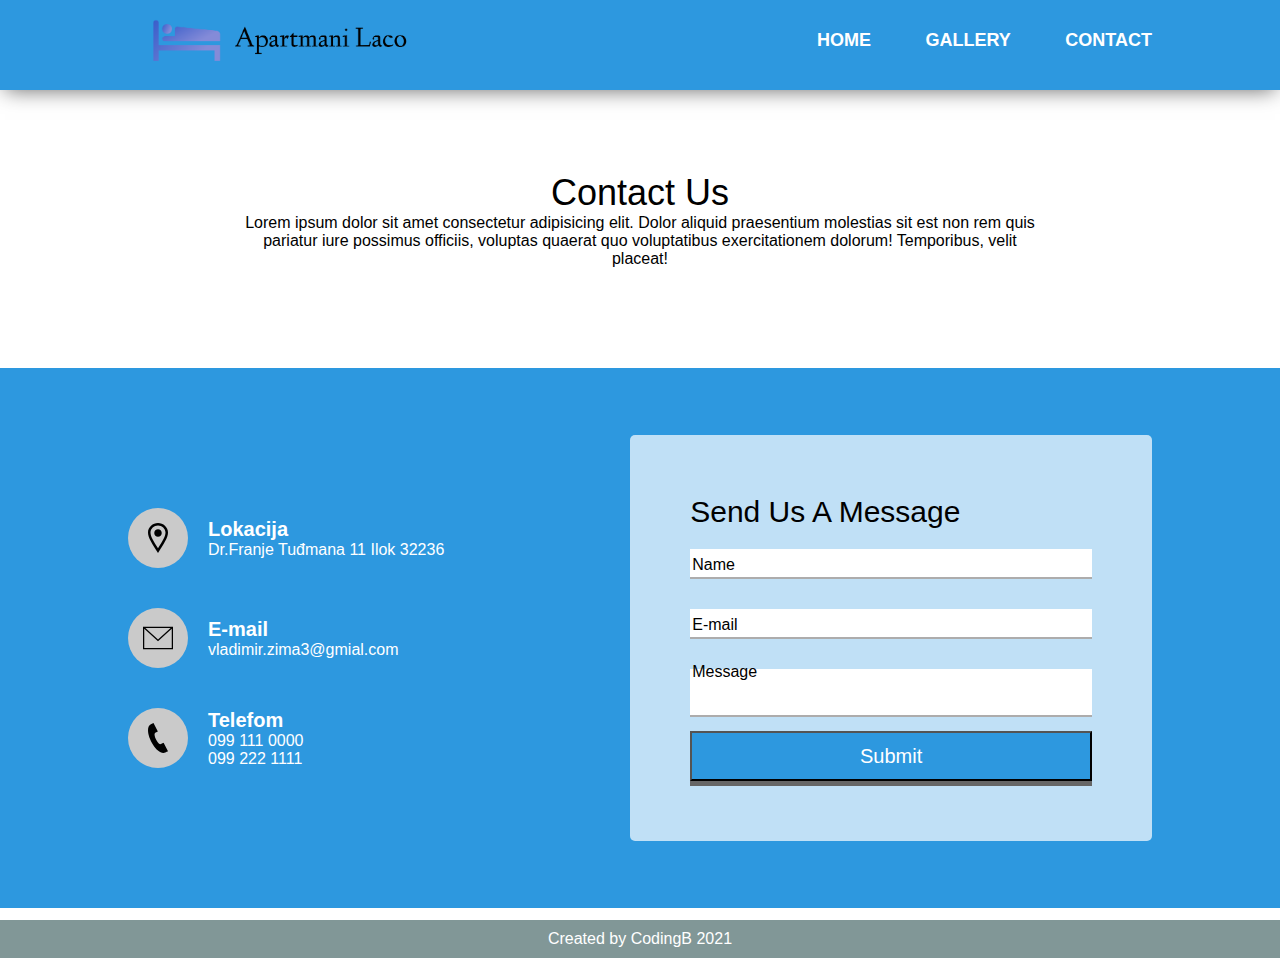
==== contact.html @ f779cf2f "First commit" ====
<!DOCTYPE html>
<html lang="en">
<head>
    <meta charset="UTF-8">
    <meta http-equiv="X-UA-Compatible" content="IE=edge">
    <meta name="viewport" content="width=device-width, initial-scale=1.0">
    <link rel="stylesheet" href="./style.css">
    <link rel="stylesheet" href="./style-contact.css">
    <title>Contact</title>
</head>
<body>
    
    <header id="blue-theme">
        <div id="navigation">
          <a href="index.html"><img id="logo" src="./Assets/logov1.png"/></a>
          <nav id="nav-links">
            <ul>
              <li class="nav-link"><a href="./index.html">Home</a></li>
              <li class="nav-link"><a href="./gallery.html">Gallery</a></li>
              <li class="nav-link"><a href="./contact.html">Contact</a></li>
            </ul>
            
          </nav>
          <div class="burger">
            <div id="line1"></div>
            <div id="line2"></div>
            <div id="line3"></div>
        </div>
        </div>
      </header>
      <div id="contact">
      <div id="contact-title">
          <h1 id="title">Contact Us</h1>
          <p>Lorem ipsum dolor sit amet consectetur adipisicing elit. Dolor aliquid praesentium molestias sit est non rem quis pariatur iure possimus officiis, voluptas quaerat quo voluptatibus exercitationem dolorum! Temporibus, velit placeat!</p>
      </div>
      <div id="container">
      <div id="contact-info">
        <div class="info">
          <div class="icon">
            <img src="./Assets/iconmonstr-location-2.svg" alt="">
          </div>
          <div class="text">
            <h3>Lokacija</h3>
            <p>Dr.Franje Tuđmana 11 Ilok 32236</p>
          </div>
          </div>
        <div class="info">
            <div class="icon"><img src="./Assets/iconmonstr-mail-thin.svg" alt=""></div>
            <div class="text">
              <h3>E-mail</h3>
              <p>vladimir.zima3@gmial.com</p>
            </div>
        </div>
        <div class="info">
              <div class="icon">
                <img src="./Assets/iconmonstr-phone-1.svg" alt="">
              </div>
              <div class="text">
                <h3>Telefom</h3>
                <p>099 111 0000<br>
                099 222 1111
              </p>
              </div>
        </div>
      </div>
      <div id="contact-form">
          <form>
              <h2>Send Us A Message</h2>
              <div class="form-component">
              
              <input type="text" name="name" autocomplete="off" required>
              <label for="name"><span>Name</span></label>
            </div>
            <div class="form-component">
              
              <input type="email" name="email" autocomplete="off" required>
              <label for="email"><span>E-mail</span>
              </label>
              </div>
              <div class="form-component">
              
              <textarea name="message" id=""  autocomplete="off" required ></textarea>
              <label for="message"><span>Message</span></label>
              </div>
              <button type="submit" id="submit">Submit</button>
          </form>
      </div>
      </div>
    </div>
    </div>

    <div id="footer">
      <div class="container">
          <p>Created by CodingB 2021</p>
      </div>
</div>

      <script src="./script.js"></script>
</body>
</html>
---- style.css ----
html, body {
  overflow-y: scroll;
  scrollbar-width: none;
}

body{
    padding:0;
     margin:0;
     font-family:"Work Sans",sans-serif;
     display: block;
     box-sizing: border-box;
     overflow-x: hidden;
     scrollbar-width: none;
     color:rgb(0, 0, 0);
   }

   header{
     background:rgb(32, 178, 170);
     -webkit-touch-callout: none; /* iOS Safari */
     -webkit-user-select: none; /* Safari */
      -khtml-user-select: none; /* Konqueror HTML */
        -moz-user-select: none; /* Firefox */
         -ms-user-select: none; /* Internet Explorer/Edge */
             user-select: none; 

             box-shadow: 0px 5px 20px -5px rgba(0,0,0,0.6);
             z-index: 100;
             position:relative;
             min-height: 10vh;
   }
   #logo{
     position: absolute;
     left:10%;
     
   
    width:300px;
    
    
     
   }
   nav{
     float:right;
     height:100%;
     display:flex;
     align-items: center;
   }
   
   header::after{
     content:'';
     display:table;
     clear:both;
    }
   
   #navigation{
     width:80%;
     height: 80px;
     margin:0 auto;
     
     
   }
   nav ul{
     margin:0;
     padding:0;
     list-style:none;
     
   }
   nav li{
     display:inline-block;
     margin-left:50px;
     margin-top:15px;
     padding:10px 0;
     margin-bottom:15px;
     position:relative;
   }
   nav a {
     color:white;
     text-decoration:none;
     text-transform:uppercase;
     font-size:18px;
     font-weight:700 ;
     position: relative;
   }
   nav a:hover{
     color:rgba(4, 47, 47, 1);
   }
   nav a:focus{
       outline:none;
   }
   nav a::before{
     content:"";
     display:block;
     position:absolute;
     height:5px;
     border-radius:50px;
     
     background-color:rgba(4, 47, 47, 1);
     top:-10px;
     width:0%;
     transition:all  200ms ease-in-out 150ms;
   }
   
   .burger{
     position:absolute;
    right:5%;
    top:30px;
    display: none;
    cursor: pointer;
    
   }
   .burger div{
     height:3px;
     width:25px;
     background-color: white;
     margin-top: 5px;
     transition: all 200ms ease-in;
   }
   
   nav a:hover::before{
     width:100%;
   }
   #main{
       width:100%;
       display:block;
       background-image: url("https://images.pexels.com/photos/1680140/pexels-photo-1680140.jpeg?auto=compress&cs=tinysrgb&dpr=2&h=750&w=1260");
       background-repeat: no-repeat;
       background-attachment: fixed;
       background-position: center; 
       background-size: cover;
   }
   
   #about,#location
   {
      min-height: 80vh;
       width:100%;
    }

   #landing{
       
       display: flex;
       justify-content: center;
       align-items: center;
       min-height: 100vh;
       width:100%;
   }
   #landing img{
       margin: 0 auto;
       color:rgb(12, 70, 70);
       background-color:rgba(32, 178, 170,0.5);
       padding: 10px;
       border-radius: 500px;
       max-width:400px;
       
       
   }
  
   #about{
      
       background-color:rgba(32, 178, 170,0.5) ;
       color:rgb(255, 255, 255);
      
       }

       #location .paragraph{
         background-color: white;
         
         min-height: 500px;
        
        
       }

   section{
       display: flex;
       overflow: hidden;
       justify-content:center;
       align-items:center;
       padding-top: 50px;
       width: 80%;
       margin:auto;
       
   }
   article{
    width:100%;
    display:grid;
    grid-template-columns:repeat(auto-fit, minmax(400px, 1fr));
    grid-gap:100px;
    justify-content:center;
    align-items:center;
    overflow:hidden;
    margin: 100px auto;
    
    
   }
   .reverse{
     margin-left:0;
   }
   article img{
       max-height: 500px;
       max-width: 90%;
       margin:auto;
       
       
       
       
    }

  #second{
    height: 500px;
       max-width: 90%;
       margin:auto;
       
      

  }
  

   .paragraph{
       min-width: 300px;
    max-width:500px;
    min-height: 400px;
    
    border-radius: 5px;
    margin:auto;
   
    
    
   }
   .paragraph h2{
       font-size: 36px;
       font-weight: 700;
       margin-bottom: 100px;
   }
    .paragraph p{
       
        text-align: left;
        font-size: 20px;
        line-height: 30px;


   }
   #location .paragraph h2,
   #location .paragraph p{
    padding: 0 50px;
   }
   #contact-button{
       display:block;
       
       text-align: left;
       
       padding:50px 50px 20px 50px;
       
   }
   #contact-button button{
       color:white;
       background-color:rgba(45, 152, 223, 1);
       padding: 10px;
       border-radius: 50px;
       font-size:30px;
       font-weight: 700;
       transition: all 200ms ease-in-out;
       border:none;

   }
   #contact-button a{
    color:white;
    text-decoration: none;
   }
 
   #contact-button button:hover{
    box-shadow: 5px 5px 20px -5px rgba(0,0,0,0.6);
    transform: scale(1.05);
   }
   #contact-button button:active{
    box-shadow: none;
    transform: scale(1.0);
   }
   #footer{
     width:100%;
     color:white;
     background-color: rgba(4, 47, 47, 0.5);
     text-align: center;
     margin:0;
     padding:0;
     position: static;
     bottom: 0;
     z-index: 1000;

   }
   #footer p{
     margin:0;
     padding:10px;

   }
   @media only screen and (max-width: 966px){
    
    #second{
      order:2;
    }
   }
   @media only screen and (max-width: 880px) {
     .burger{
       display:block;
     }
     nav{
       position: absolute;
       top:10vh;
       padding-top:10vh;
       right:0;
       background-color: rgba(32, 178, 170,1);
       flex-direction: column;
       flex-wrap: nowrap;
       width:50%;
       height:90.5vh;
       transform: translateX(100%);
     }
     nav li{
       display: block;
       margin-bottom: 20vh;
       opacity:0;
       transition: all 500ms ease-in;
     }
     .paragraph{
      padding: 0 50px;
     
     }
   }
   .transition{
     transition: all 300ms ease-in;
   }

   .activated{
     transform: translateX(0%);
     opacity:1
   }

   .clicked #line1{
    transform: translateY(8px) rotate(45deg);
   }

   
   .clicked #line2{
     opacity:0;

  }
  
  .clicked #line3{
    transform: translateY(-8px)  rotate(-45deg)  ;
    
  }
---- style-contact.css ----
*{
    margin:0;
    padding:0;
}
#blue-theme{
    background-color: rgba(45, 152, 223, 1);
    
}
#contact{
    position:relative;
    min-height: 90vh;
    padding-top:20px;
    display: flex;
    flex-direction: column;
    justify-content: center;
    align-items: center;
    width:100%;

}

#contact-title{
    width:80%;
    max-width:800px;
    text-align: center;
    padding:50px 0;
}
#contact-title #title{
    font-size: 36px;
    font-weight: 500;
}
#contact-title  p{
    font-size:16px;
    font-weight: 300;
}
#container{
    width: 80%;
    display: flex;
    flex-direction: row;
    
    align-items: center;
    margin-top:50px;
    padding: 0 10vw;
    background-color:rgb(45, 152, 223);
    min-height: 60vh;

}

#contact-info{
    width: 50%;
    display: flex;
    flex-direction: column;
    
}

#contact-info .info{
    position:relative;
    padding: 20px 0;
    display: flex;
    align-items: center;
    
   
    
}
#contact-info .info .icon{
    min-width: 60px;
    height:60px;
    display: flex;
    align-items: center;
    justify-content: center;
    border-radius: 50%;
    background-color: rgb(202, 202, 202);

}
#contact-info .info .icon img{
    width: 30px;
    height: 30px;
}

#contact-info .info .text{
    display: flex;
    flex-direction: column;
    margin:0 0 0 20px;
    font-size:16px;
    font-weight: 300;
    color: white;
    padding: 0;
    
}
#contact-info .info .text h3{
    font-weight: 700 ;
    margin:0;
    padding: 0;
    font-size: 20px;
}
#contact-info .info .text p{
    margin:0;
    padding: 0;

}

#contact-form{
    width:40%; 
    background-color: rgba(255, 255, 255,0.7);
    display:flex;
    padding:60px;
    border-radius: 5px;
}
#contact-form form{
    width:100%;
}
#contact-form h2{
    font-size:30px;
    font-weight: 500;

}

#contact-form .form-component{
    position:relative;
    width:100%; 
    margin-top: 10px;
}

#contact-form .form-component input,
#contact-form .form-component textarea{
    width:100%;
    padding:5px 0; 
    font-size:16px;
    border:none;
    margin:10px 0;
    border-bottom: 2px solid rgb(173, 172, 172);
    outline: none;
    resize:none;
}
#contact-form .form-component label  {
    position:absolute;
    left:0;
    bottom: 0;
    margin:10px 0;
    width: 100%;
    height: 100%;
    font-size:16px;  
    pointer-events: none;
    transition: all 500ms ease;

}
#contact-form .form-component textarea + label{
    bottom:35px;
}

.form-component label span{
    position: absolute;
    bottom: 5px;
    left:2px;
    transition:300ms;

}
.form-component input:focus + label span,
.form-component input:valid + label span
{
    font-size: 12px;
    transform: translateY(-30px);
}

.form-component textarea:focus + label span,
.form-component textarea:valid + label span
{
    font-size: 12px;
    transform: translateY(-30px);
}
button{
    width: 100%;
    height: 50px;
    font-size: 20px;
    background-color:rgba(45, 152, 223, 1) ;
    box-shadow: 0 5px #666;
    outline:none;
    color: white;
}
button:hover
{
  background-color:rgb(22, 138, 216);
 

}
button:active{
  
  transform: translateY(4px);
  box-shadow: 0 1px #666;
}

@media only screen and (max-width: 880px) {
    #blue-theme nav{
        background-color:rgba(45, 152, 223, 1);
    }
    #container{
        flex-wrap: wrap;
        
    }
    #contact-form{
        width: 100%;
    }
}
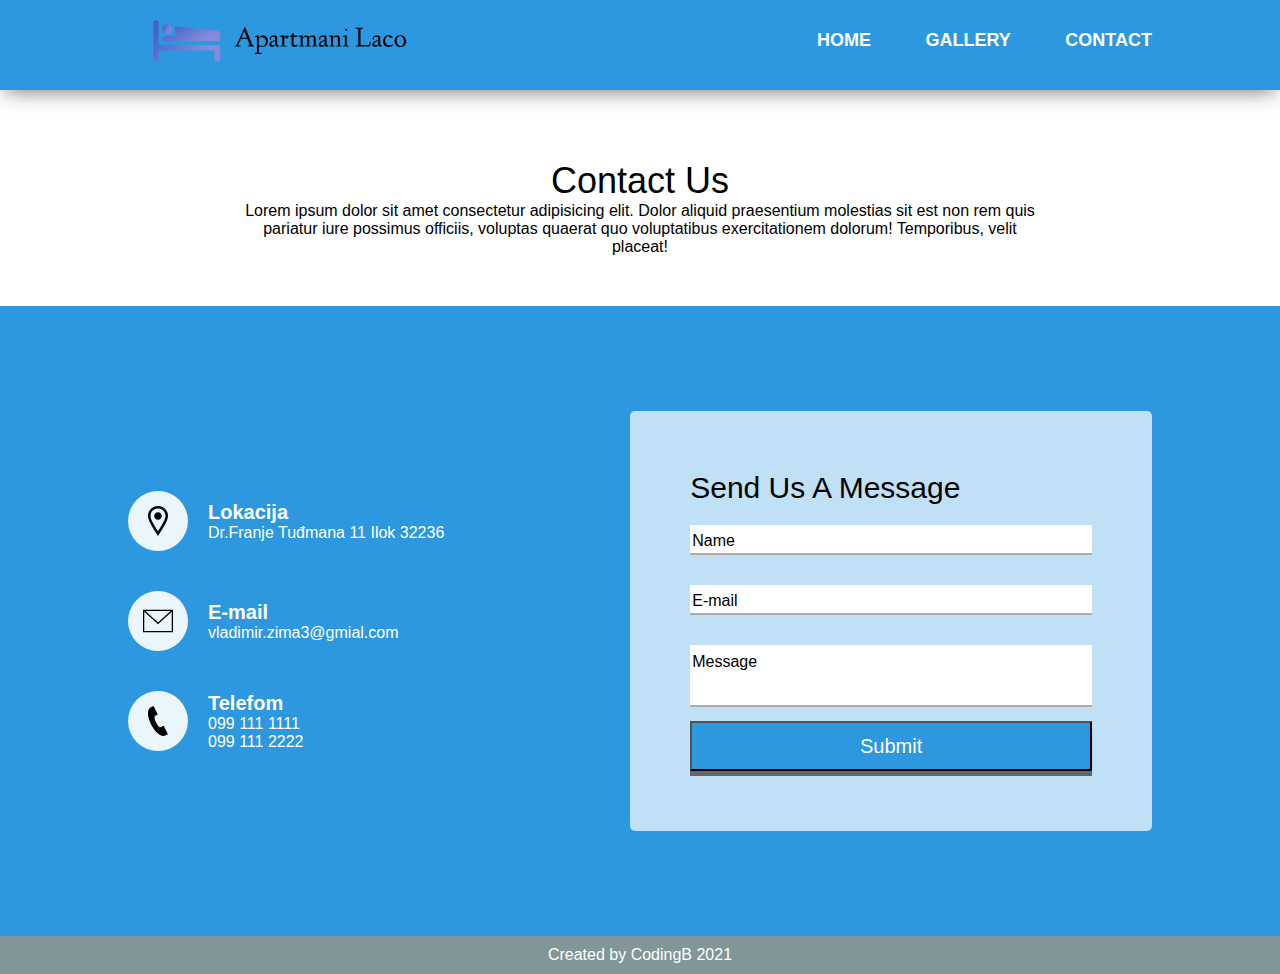
==== commit 5e271833: "minor bugs fixed iframes map needs work" ====
--- a/contact.html
+++ b/contact.html
@@ -9,7 +9,7 @@
     <title>Contact</title>
 </head>
 <body>
-    
+    <div id="wrapper">
     <header id="blue-theme">
         <div id="navigation">
           <a href="index.html"><img id="logo" src="./Assets/logov1.png"/></a>
@@ -57,9 +57,9 @@
               </div>
               <div class="text">
                 <h3>Telefom</h3>
-                <p>099 111 0000<br>
-                099 222 1111
-              </p>
+                <span>099 111 1111<br>
+                  099 111 2222
+                </span>
               </div>
         </div>
       </div>
@@ -73,7 +73,7 @@
             </div>
             <div class="form-component">
               
-              <input type="email" name="email" autocomplete="off" required>
+              <input  id="mail" type="email" name="email"  placeholder=" " autocomplete="off" required>
               <label for="email"><span>E-mail</span>
               </label>
               </div>
@@ -94,7 +94,7 @@
           <p>Created by CodingB 2021</p>
       </div>
 </div>
-
+</div>
       <script src="./script.js"></script>
 </body>
 </html>
--- a/style.css
+++ b/style.css
@@ -1,8 +1,10 @@
-
-html, body {
-  overflow-y: scroll;
-  scrollbar-width: none;
+*{
+  padding:0;
+  margin:0;
+  
+
 }
+
 
 body{
     padding:0;
@@ -11,7 +13,7 @@
      display: block;
      box-sizing: border-box;
      overflow-x: hidden;
-     scrollbar-width: none;
+     
      color:rgb(0, 0, 0);
    }
 
@@ -26,13 +28,14 @@
 
              box-shadow: 0px 5px 20px -5px rgba(0,0,0,0.6);
              z-index: 100;
-             position:relative;
+             position:fixed;
+             width:100%;
              min-height: 10vh;
    }
    #logo{
      position: absolute;
      left:10%;
-     
+    min-width: 200px;
    
     width:300px;
     
@@ -106,6 +109,7 @@
     top:30px;
     display: none;
     cursor: pointer;
+    overflow-x: hidden;
     
    }
    .burger div{
@@ -120,13 +124,16 @@
      width:100%;
    }
    #main{
+     
        width:100%;
+       min-height: 100vh;
        display:block;
        background-image: url("https://images.pexels.com/photos/1680140/pexels-photo-1680140.jpeg?auto=compress&cs=tinysrgb&dpr=2&h=750&w=1260");
        background-repeat: no-repeat;
        background-attachment: fixed;
        background-position: center; 
-       background-size: cover;
+       background-size:cover;
+       overflow-x: hidden;
    }
    
    #about,#location
@@ -136,23 +143,29 @@
     }
 
    #landing{
-       
        display: flex;
        justify-content: center;
        align-items: center;
        min-height: 100vh;
        width:100%;
    }
+   #landing #img-container{
+    margin: 0 auto;
+    background-color:rgba(32, 178, 170,0.5);
+    
+    min-width: 250px;
+    width: 400px;
+    max-width:400px;
+    display: flex;
+    padding: 10px;
+    border-radius: 500px;
+   }
    #landing img{
-       margin: 0 auto;
-       color:rgb(12, 70, 70);
-       background-color:rgba(32, 178, 170,0.5);
-       padding: 10px;
-       border-radius: 500px;
-       max-width:400px;
-       
-       
-   }
+       
+       
+       max-width:100%;
+       max-height:100%;
+       }
   
    #about{
       
@@ -198,6 +211,9 @@
        max-height: 500px;
        max-width: 90%;
        margin:auto;
+       -webkit-box-shadow: 0px 0px 10px 0px rgba(0,0,0,0.5);
+       -moz-box-shadow: 0px 0px 10px 0px rgba(0,0,0,0.5);
+       box-shadow: 0px 0px 10px 0px rgba(0,0,0,0.5);       
        
        
        
@@ -207,6 +223,8 @@
   #second{
     height: 500px;
        max-width: 90%;
+       min-width: 300px;
+       width:500px;
        margin:auto;
        
       
@@ -228,7 +246,9 @@
    .paragraph h2{
        font-size: 36px;
        font-weight: 700;
-       margin-bottom: 100px;
+       margin: 20px;
+       margin-bottom: 80px;
+       
    }
     .paragraph p{
        
@@ -300,6 +320,9 @@
    @media only screen and (max-width: 880px) {
      .burger{
        display:block;
+     }
+     html{
+       overflow-x: hidden;
      }
      nav{
        position: absolute;
@@ -312,6 +335,7 @@
        width:50%;
        height:90.5vh;
        transform: translateX(100%);
+       overflow-x: hidden;
      }
      nav li{
        display: block;
@@ -323,7 +347,14 @@
       padding: 0 50px;
      
      }
-   }
+
+    
+
+
+   }
+
+
+
    .transition{
      transition: all 300ms ease-in;
    }
--- a/style-contact.css
+++ b/style-contact.css
@@ -5,6 +5,7 @@
 }
 #blue-theme{
     background-color: rgba(45, 152, 223, 1);
+    position:relative;
     
 }
 #contact{
@@ -39,10 +40,10 @@
     flex-direction: row;
     
     align-items: center;
-    margin-top:50px;
+    
     padding: 0 10vw;
     background-color:rgb(45, 152, 223);
-    min-height: 60vh;
+    min-height: 70vh;
 
 }
 
@@ -69,7 +70,7 @@
     align-items: center;
     justify-content: center;
     border-radius: 50%;
-    background-color: rgb(202, 202, 202);
+    background-color: rgba(255, 255, 255,0.9);
 
 }
 #contact-info .info .icon img{
@@ -93,9 +94,10 @@
     padding: 0;
     font-size: 20px;
 }
-#contact-info .info .text p{
+#contact-info .info .text span{
     margin:0;
     padding: 0;
+    white-space: nowrap;
 
 }
 
@@ -132,6 +134,9 @@
     outline: none;
     resize:none;
 }
+#contact-form .form-component textarea{
+    height:50px;
+}
 #contact-form .form-component label  {
     position:absolute;
     left:0;
@@ -168,6 +173,13 @@
     font-size: 12px;
     transform: translateY(-30px);
 }
+
+#mail:not(:placeholder-shown) + label span{
+ 
+    font-size: 12px;
+    transform: translateY(-30px);
+}
+
 button{
     width: 100%;
     height: 50px;
@@ -199,5 +211,6 @@
     }
     #contact-form{
         width: 100%;
+        padding:30px;
     }
 }